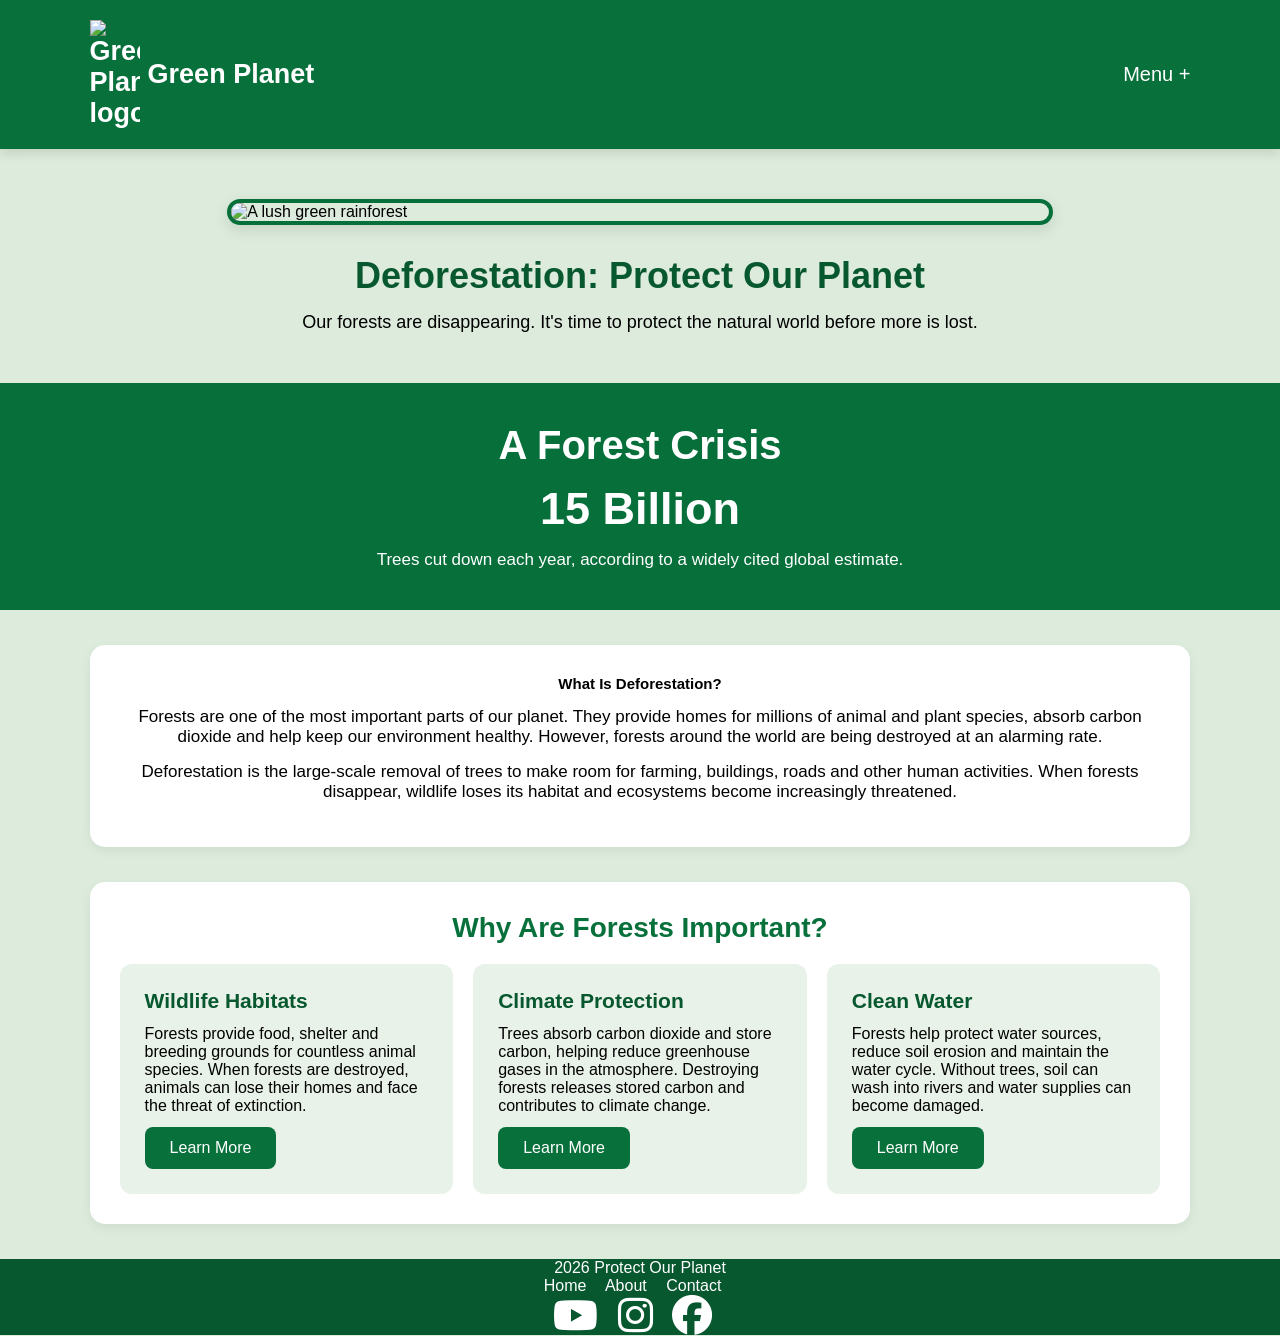
==== index.html @ 22194e3c "Add files via upload" ====
<!DOCTYPE html>
<html lang="en">
<head>
    <meta charset="UTF-8">
    <meta name="viewport" content="width=device-width, initial-scale=1.0">
    <title>Deforestation | Protect Our Planet</title>
    <link rel="stylesheet" href="style.css">
    <link rel="stylesheet" href="https://cdnjs.cloudflare.com/ajax/libs/font-awesome/6.5.1/css/all.min.css"></head>
<body>
    
    <header>
        <a href="index.html" class="logo">
            <img src="Images/tree.png" alt="Green Planet logo">
            Green Planet
        </a>

        <input type="checkbox" id="menu-bar">
        <label for="menu-bar">Menu +</label>

        <nav class="navbar">
            <ul>
                <li><a href="index.html">Home</a></li>
                <li><a href="issue.html">The Issue</a></li>
  
                <li class="dropdown">
                    <input type="checkbox" id="submenu-toggle">
                    <label for="submenu-toggle" class="submenu-label">
                        What Can Be Done +
                    </label>

                    <ul class="submenu">
                        <li><a href="actions.html">What You Can Do</a></li>
                        <li><a href="support.html">Who to Support</a></li>
                    </ul>
                </li>

                <li><a href="About.html">About</a></li>
                <li><a href="Contact.html">Contact</a></li>
            </ul>
        </nav>
    </header>

    <main>
        <section class="top">
            <div class="top-image">
                <img src="Images/rainforest.jpg" alt="A lush green rainforest">
            </div>

            <div class="top-text">
                <h1>Deforestation: Protect Our Planet</h1>
                <p>Our forests are disappearing. It's time to protect the natural world before more is lost.</p>
            </div>
        </section>

        <section class="numbers">
            <h2>A Forest Crisis</h2>
            <h3><u>15 Billion</u></h3>
            <p>Trees cut down each year, according to a widely cited global estimate.</p>
        </section>

        <section class="paragraph1" id="issue">
            <h2>What Is Deforestation?</h2>
            <p>Forests are one of the most important parts of our planet. They provide homes for millions of animal and plant species, absorb carbon dioxide and help keep our environment healthy. However, forests around the world are being destroyed at an alarming rate.</p>
            <p>Deforestation is the large-scale removal of trees to make room for farming, buildings, roads and other human activities. When forests disappear, wildlife loses its habitat and ecosystems become increasingly threatened.</p>
        </section>

        <section class="information" id="effects">
            <h2>Why Are Forests Important?</h2>

            <div class="cards">
                <div class="card">
                    <h3>Wildlife Habitats</h3>
                    <p>Forests provide food, shelter and breeding grounds for countless animal species. When forests are destroyed, animals can lose their homes and face the threat of extinction.</p>
                    <a class="button" href="issue.html">Learn More</a>
                </div>

                <div class="card">
                    <h3>Climate Protection</h3>
                    <p>Trees absorb carbon dioxide and store carbon, helping reduce greenhouse gases in the atmosphere. Destroying forests releases stored carbon and contributes to climate change.</p>
                    <a class="button" href="issue.html">Learn More</a>
                </div>

                <div class="card">
                    <h3>Clean Water</h3>
                    <p>Forests help protect water sources, reduce soil erosion and maintain the water cycle. Without trees, soil can wash into rivers and water supplies can become damaged.</p>
                    <a class="button" href="issue.html">Learn More</a>
                </div>
            </div>
        </section>
    </main>
    <footer>
        <p>2026 Protect Our Planet</p>

        <a href="index.html">Home</a>
        <a href="About.html"> About</a>
        <a href="Contact.html">Contact</a>
        <br>
        <a href="https://www.youtube.com/"> <i class="fa-brands fa-youtube"></i></a>
        <a href="https://www.instagram.com/"><i class="fa-brands fa-instagram"></i></a>
        <a href="https://www.facebook.com/"><i class="fa-brands fa-facebook"></i></a>

    </footer>
</body>
</html>
---- style.css ----
body {
    background: #dcebdc;
}

* {
    margin: 0;
    padding: 0;
    box-sizing: border-box;
    font-family: Arial, Helvetica, sans-serif;
    text-decoration: none;
}

img {
    max-width: 100%;
    height: auto;
}

header {
    position: relative;
    background: #08703b;
    box-shadow: 0 5px 10px rgba(0, 0, 0, .1);
    padding: 20px 7%;
    display: flex;  
    align-items: center;
    justify-content: space-between;
    z-index: 1000;
}

header .logo {
    font-weight: bold;
    font-size: 27px;
    color: white;
    display: flex;
    align-items: center;
    gap: 8px;
}

header .logo img {
    width: 50px;
}

#menu-bar,
#submenu-toggle {
    display: none;
}

header label {
    font-size: 20px;
    color: white;
    cursor: pointer;
    display: block;
}

header .navbar {
    display: none;
    position: absolute;
    top: 100%;
    left: 0;
    right: 0;
    background: #08703b;
    max-height: 80vh;
    overflow-y: auto;
}

#menu-bar:checked ~ .navbar {
    display: block;
}

header .navbar ul {
    list-style: none;
}

header .navbar ul li {
    position: relative;
}

header .navbar ul li a,
header .navbar .submenu-label {
    font-size: 18px;
    padding: 15px 20px;
    color: white;
    display: block;
    cursor: pointer;
}

header .navbar ul li a:hover,
header .navbar .submenu-label:hover {
    background: #07572f;
}

header .navbar ul li ul.submenu {
    display: none;
    position: static;
    width: 100%;
    background: #076f3a;
}

#submenu-toggle:checked + .submenu-label + ul.submenu {
    display: block;
}

header .navbar ul li ul.submenu a {
    padding-left: 40px;
}

.top {
    display: flex;
    flex-direction: column;
    align-items: center;
    gap: 30px;
    padding: 50px 7%;
    background: #dcebdc;
}

.top-image {
    width: 100%;
    display: flex;
    justify-content: center;
}

.top-image img {
    display: block;
    width: 75%;
    height: auto;
    object-fit: cover;
    border: 4px solid #076f3a;
    border-radius: 25px;
    box-shadow: 0 5px 15px rgba(0, 0, 0, .1);
}

.top-text {
    text-align: center;
    max-width: 800px;
}

.top-text h1 {
    color: #07572f;
    font-size: 36px;
    margin-bottom: 15px;
}

.top-text p {
    font-size: 18px;
}

.numbers {
    text-align: center;
    background-color: #076f3a;
    color: white;
    padding: 40px;
}

.numbers h2 {
    font-size: 40px;
    margin-bottom: 10px;
}

.numbers h3 {
    font-size: 45px;
    margin: 15px 0;
}

.numbers p {
    font-size: 17px;
}

.information,
.paragraph1 {
    margin: 35px auto;
    padding: 30px;
    width: 86%;
    background: white;
    border-radius: 15px;
    box-shadow: 0 4px 12px rgba(0, 0, 0, .06);
    text-align: center;
}

.paragraph1 h2,
.information h2 {
    color: #08703b;
    font-size: 28px;
    margin-bottom: 15px;
}

.paragraph1 p {
    font-size: 17px;
    margin-bottom: 15px;
}

.paragraph1 h2 {
    color: black;
    font-size: 15px;
}

.paragraph1 img {
    border: 4px solid #076f3a;
    border-radius: 30px;
    width: 500px;
    max-width: 100%;
    height: auto;
}

.cards {
    display: flex;
    flex-direction: row;
    width: 100%;
    gap: 20px;
    margin-top: 20px;
    align-items: stretch;
}

.cards .card {
    flex: 1;
    min-width: 0;
    background: #e8f2e8;
    padding: 25px;
    border-radius: 12px;
    display: flex;
    flex-direction: column;
    align-items: flex-start;
    gap: 12px;
    margin: 0;
    text-align: left;
}

.cards .card h3 {
    color: #07572f;
    margin-bottom: 0;
    font-size: 21px;
}

.cards .card p {
    font-size: 16px;
    flex-grow: 1;
}

.button {
    display: inline-block;
    background: #08703b;
    color: white;
    padding: 12px 25px;
    border-radius: 8px;
    text-decoration: none;
    text-align: center;
}

.button:hover {
    background: #054323;
}

.cards .card .button {
    margin-top: auto;
}

.issueHeader {
    display: flex;
    flex-direction: column;
    align-items: center;
    gap: 10px;
    background: #dcebdc;
    margin-top: 10px;
    border-radius: 5px;
    margin-bottom: 5px;
}

.issueHeader img {
    display: block;
    width: 60%;
    height: auto;
    object-fit: cover;
    border: 4px solid #076f3a;
    border-radius: 25px;
    box-shadow: 0 5px 15px rgba(0, 0, 0, .1);
}

.issueHeader h1,
#Support-header {
    background: #076f3a;
    color: white;
    border-radius: 5px;
    margin: 35px auto;
    padding: 30px;
    width: 86%;
    font-size: 28px;
    border: 3px solid black;
    text-align: center;
}

.Why {
    background-color: white;
    padding: 30px;
    margin: 40px;
    border-radius: 30px;
}

.Why h2 {
    color: #07572f;
}

#title1 {
    margin: 50px;
    background-color: #076f3a;
    padding: 30px;
    border-radius: 30px;
    color: white;
    display: flex;
}

.examples {
    display: flex;
    flex-direction: row;
    height: auto;
    width: auto;
    gap: 20px;
    margin-top: 20px;
    background: white;
}

.causes {
    background-color: white;
    border-radius: 30px;
    padding: 5px 20px 10px;
    margin: 30px;
}

.causes-title {
    align-items: center;
    color: #07572f;
}

.information2 {
    margin: 30px;
}

.information img {
    width: 100px;
    height: auto;
}

#paragraph2 {
    margin: 30px;
    gap: 40px;
}

.cards2 {
    display: block;
    width: 100%;
    margin-top: 20px;
}

.cards2 .card {
    background: #e8f2e8;
    padding: 25px;
    border-radius: 12px;
    display: flex;
    flex-direction: row;
    align-items: center;
    gap: 20px;
    margin: 0 0 15px;
    text-align: left;
}

.cards2 .card img {
    width: 250px;
    max-width: 35%;
    height: auto;
    display: block;
    flex-shrink: 0;
    border-radius: 8px;
    border: 2px solid #07572f;
}

.cards2 .card-text {
    flex: 1;
    min-width: 0;
}

.cards2 .card h3 {
    color: #07572f;
    margin-bottom: 10px;
    font-size: 21px;
}

.cards2 .card p {
    font-size: 16px;
}

.palm-oil {
    margin: 30px;
}

.palm-oil img {
    width: 250px;
    max-width: 100%;
    height: auto;
    display: block;
    border-radius: 8px;
    border: 2px solid #07572f;
}

#actions-header {
    color: black;
}

.paper-waste,
.products,
.native-trees {
    display: flex;
    align-items: center;
    gap: 30px;
    width: 86%;
    margin: 35px auto;
    padding: 30px;
    background: white;
    border-radius: 30px;
}

.paper-waste {
    flex-direction: row;
}

.products {
    flex-direction: row;
}

.native-trees {
    flex-direction: row;
}

.things-to-do {
    display: flex;
    flex-direction: column;
    gap: 20px;
}

.paper-waste img,
.products img {
    width: 40%;
    max-width: 400px;
    height: auto;
    display: block;
    border-radius: 30px;
    border: 4px solid #07572f;
    flex-shrink: 0;
}

.native-trees img {
    width: 60%;
    max-width: 400px;
    height: auto;
    display: block;
    border-radius: 30px;
    border: 4px solid #08703b;
    flex-shrink: 0;
}

.paper-waste-text,
.products-text,
.native-trees-text {
    min-width: 0;
    display: flex;
    flex-direction: column;
    gap: 15px;
    text-align: left;
}

.paper-waste-text h1,
.products-text h1,
.native-trees-text h1 {
    color: #08703b;
    font-size: 28px;
}

.paper-waste-text p,
.products-text p,
.native-trees-text p {
    font-size: 17px;
}

.support-top {
    background-color: white;
    margin: 30px;
    padding: 20px;
    border: 3px solid black;
    text-align: center;
    display: block;
}

.support-top h2 {
    color: #076f3a;
}

.organizations {
    display: flex;
    flex-direction: column;
    gap: 30px;
    width: 86%;
    margin: 35px auto;
}

.Wwf,
.rainforest-alliance,
.FSC,
.forest-and-bird {
    display: flex;
    flex-direction: row;
    align-items: center;
    gap: 30px;
    width: 100%;
    padding: 30px;
    background: white;
    border-radius: 30px;
    border: 4px solid #076f3a;
}

.organizations img {
    width: 30%;
    max-width: 400px;
    height: auto;
    display: block;
    border-radius: 30px;
    border: 4px solid black;
    flex-shrink: 0;
    padding: 10px;
}

.Wwf-text,
.rainforest-alliance-text,
.FSC-text,
.forest-and-bird-text {
    flex: 1;
    min-width: 0;
    display: flex;
    flex-direction: column;
    gap: 15px;
    text-align: left;
}

.organizations h1 {
    color: #08703b;
    font-size: 28px;
}

.organizations p {
    font-size: 17px;
}

.about {
    background-color: white;
    margin: 30px;
    padding: 40px;
    text-align: center;
}

.about h1 {
    font-size: 50px;
    margin-bottom: 40px;
}

.about img {
    margin-top: 30px;
    width: 500px;
    max-width: 100%;
    height: auto;
    border: 3px solid #076f3a;
    border-radius: 30px;
}

.contact {
    background: white;
    width: 86%;
    max-width: 750px;
    margin: 40px auto;
    padding: 35px;
    border-radius: 20px;
    box-shadow: 0 4px 12px rgba(0, 0, 0, .06);
}

.contact h1 {
    background: #076f3a;
    color: white;
    text-align: center;
    padding: 25px;
    border-radius: 12px;
    font-size: 32px;
    margin-bottom: 20px;
}

.contact p {
    font-size: 17px;
    text-align: center;
    margin-bottom: 25px;
}

.contact form {
    display: flex;
    flex-direction: column;
    gap: 12px;
}

.contact label {
    color: #07572f;
    font-size: 16px;
    font-weight: bold;
}

.contact input,
.contact textarea {
    width: 100%;
    padding: 13px;
    border: 2px solid #c5d8c7;
    border-radius: 8px;
    font-size: 16px;
    background: #f8fbf8;
}

.contact textarea {
    resize: vertical;
}

.contact input:focus,
.contact textarea:focus {
    outline: none;
    border-color: #08703b;
}

.form-buttons {
    display: flex;
    gap: 15px;
    margin-top: 15px;
}

.form-buttons button {
    flex: 1;
    padding: 13px;
    background: #08703b;
    color: white;
    border: none;
    border-radius: 8px;
    font-size: 16px;
    cursor: pointer;
}

.form-buttons button:hover {
    background: #054323;
}

.form-buttons .reset-button {
    background: #e8f2e8;
    color: #07572f;
    border: 2px solid #08703b;
}

.form-buttons .reset-button:hover {
    background: #dcebdc;
}
footer{
background-color: #07572f;
color: white;
text-align: center;
}
footer a, footer img {
    color: white;
    text-decoration: none;
    padding-top: 35px;
    padding-right: 15px;

}


.fa-brands {
    font-size: 40px;
    color: white;
}


@media (max-width: 430px) {
    header {
        padding: 12px 5%;
    }

    header .logo {
        font-size: 20px;
    }

    header .logo img {
        width: 40px;
    }

    header label {
        font-size: 18px;
    }

    .top {
        padding: 30px 5%;
        gap: 20px;
    }

    .top-image img {
        width: 100%;
    }

    .top-text h1 {
        font-size: 28px;
    }

    .top-text p {
        font-size: 16px;
    }

    .numbers {
        padding: 25px 15px;
    }

    .numbers h2 {
        font-size: 30px;
    }

    .numbers h3 {
        font-size: 36px;
    }

    .information,
    .paragraph1 {
        width: 92%;
        padding: 20px;
        margin: 25px auto;
    }

    .information h2 {
        font-size: 24px;
    }

    .cards {
        flex-direction: column;
    }

    .cards .card {
        width: 100%;
    }

    .cards2 .card {
        flex-direction: column;
        align-items: stretch;
        padding: 20px;
    }

    .cards2 .card img {
        width: 100%;
        max-width: 100%;
    }

    .issueHeader img {
        width: 90%;
    }

    .issueHeader h1,
    #Support-header {
        width: 90%;
        padding: 20px;
        font-size: 25px;
    }

    .Why {
        margin: 20px;
        padding: 20px;
    }

    #title1 {
        margin: 20px;
        padding: 20px;
    }

    .examples {
        flex-direction: column;
    }

    .causes {
        margin: 15px;
    }

    #paragraph2 {
        margin: 15px;
        gap: 20px;
    }

    .paper-waste,
    .products,
    .native-trees,
    .Wwf,
    .rainforest-alliance,
    .FSC,
    .forest-and-bird {
        flex-direction: column;
        width: 92%;
        margin: 25px auto;
        padding: 20px;
        gap: 20px;
    }

    .paper-waste img,
    .products img,
    .native-trees img {
        width: 100%;
        max-width: 100%;
    }

    .paper-waste-text h1,
    .products-text h1,
    .native-trees-text h1 {
        font-size: 24px;
    }

    .organizations {
        width: 92%;
    }

    .organizations img {
        width: 100%;
        max-width: 100%;
    }

    .about {
        margin: 15px;
        padding: 20px;
    }

    .about h1 {
        font-size: 36px;
        margin-bottom: 25px;
    }

    .contact {
        width: 92%;
        padding: 20px;
    }

    .contact h1 {
        font-size: 27px;
        padding: 20px;
    }

    .form-buttons {
        flex-direction: column;
    }

    footer {
        padding: 20px 10px;
    }

    footer a {
        display: inline-block;
        padding: 10px;
    }

    .fa-brands {
        font-size: 30px;
        text-decoration: none;
    }
}
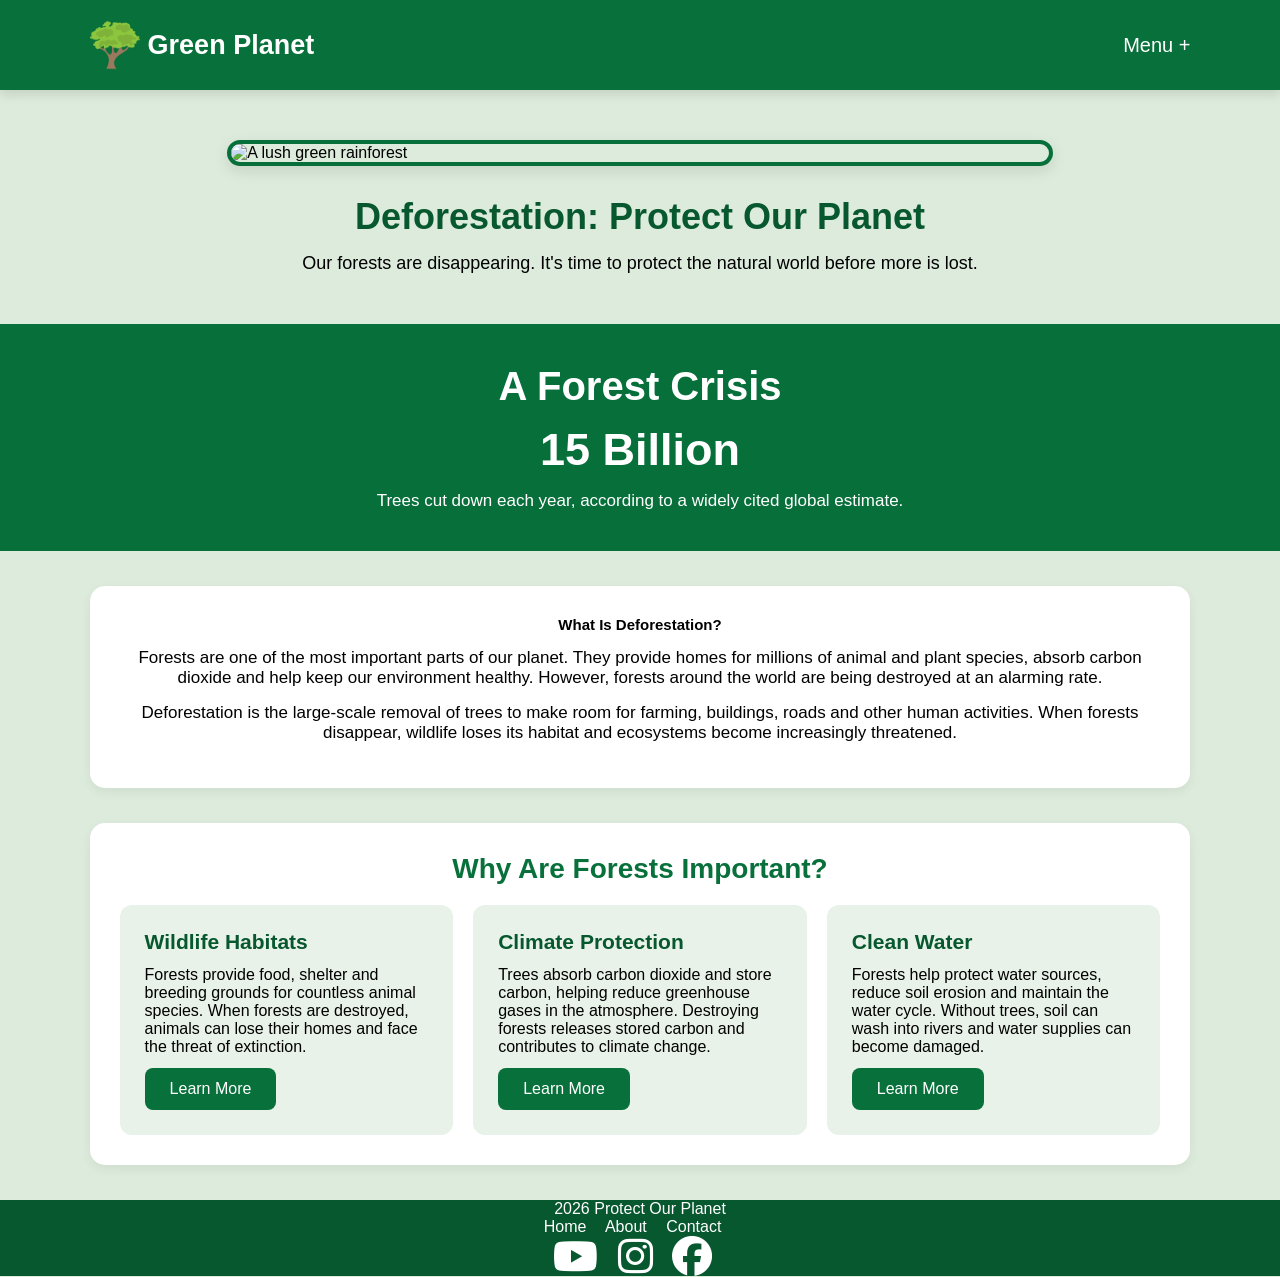
==== commit 0b8ce826: "Update index.html" ====
--- a/index.html
+++ b/index.html
@@ -10,7 +10,7 @@
     
     <header>
         <a href="index.html" class="logo">
-            <img src="Images/tree.png" alt="Green Planet logo">
+            <img src="tree.png" alt="Green Planet logo">
             Green Planet
         </a>
 
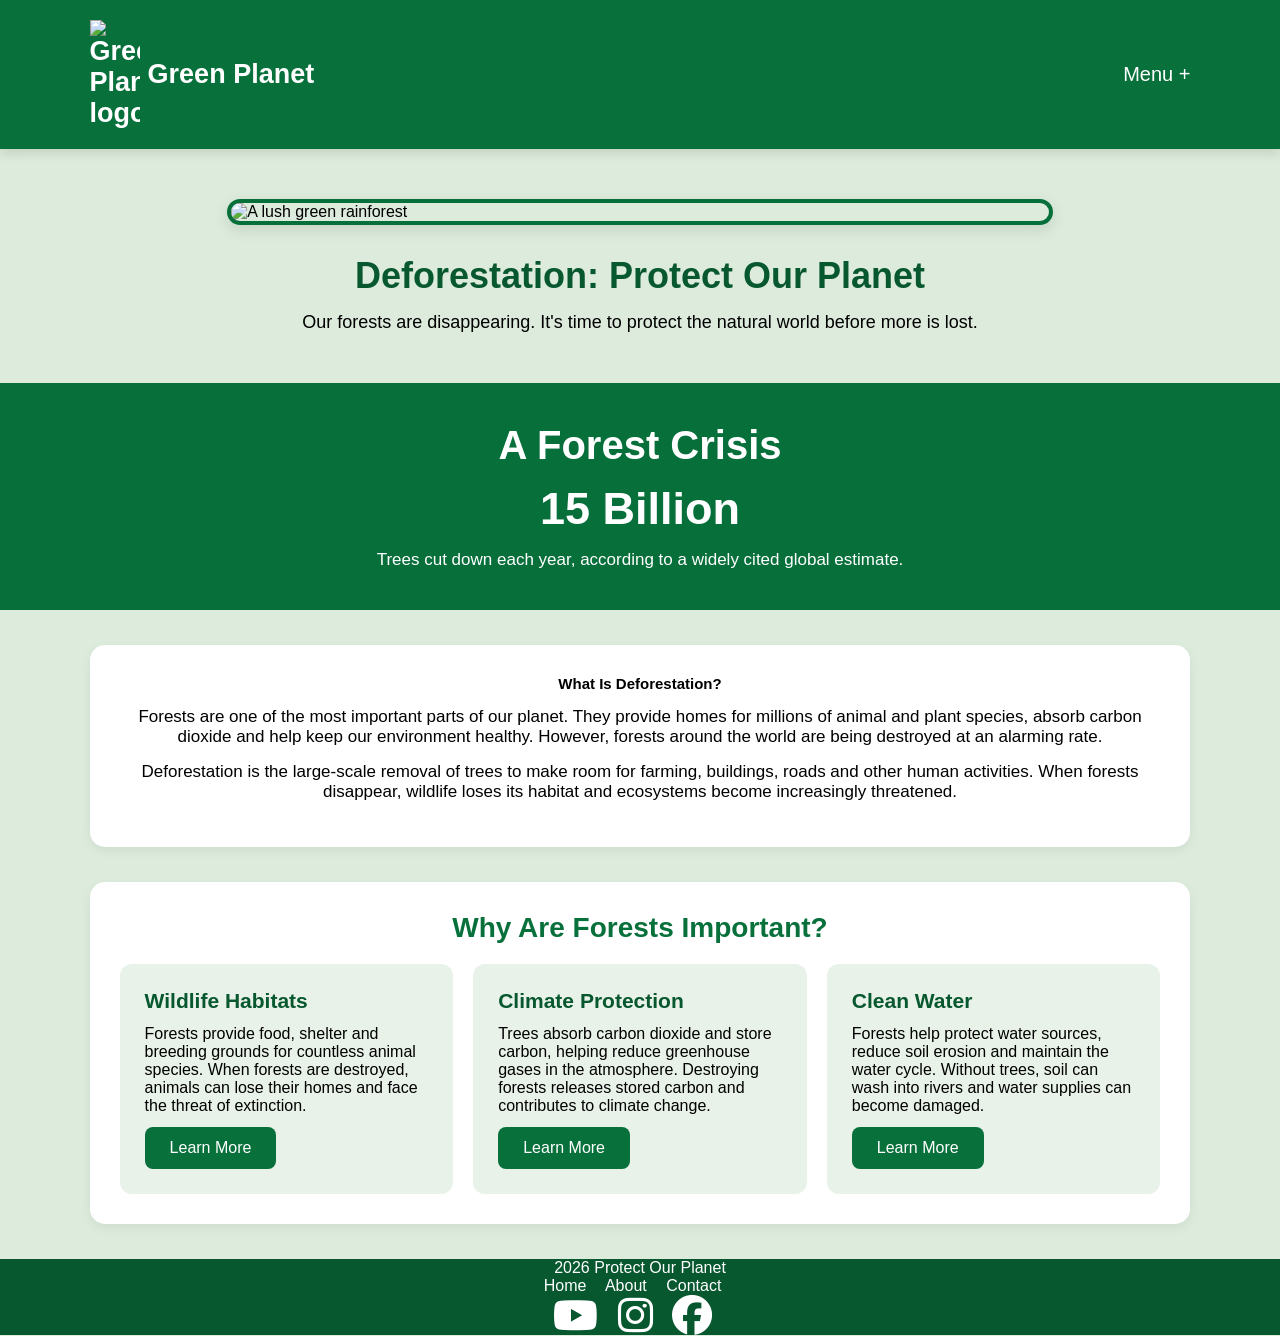
==== commit 55b64388: "let the images appear" ====
--- a/index.html
+++ b/index.html
@@ -10,7 +10,7 @@
     
     <header>
         <a href="index.html" class="logo">
-            <img src="tree.png" alt="Green Planet logo">
+            <img src"Images/tree.png" alt="Green Planet logo">
             Green Planet
         </a>
 
